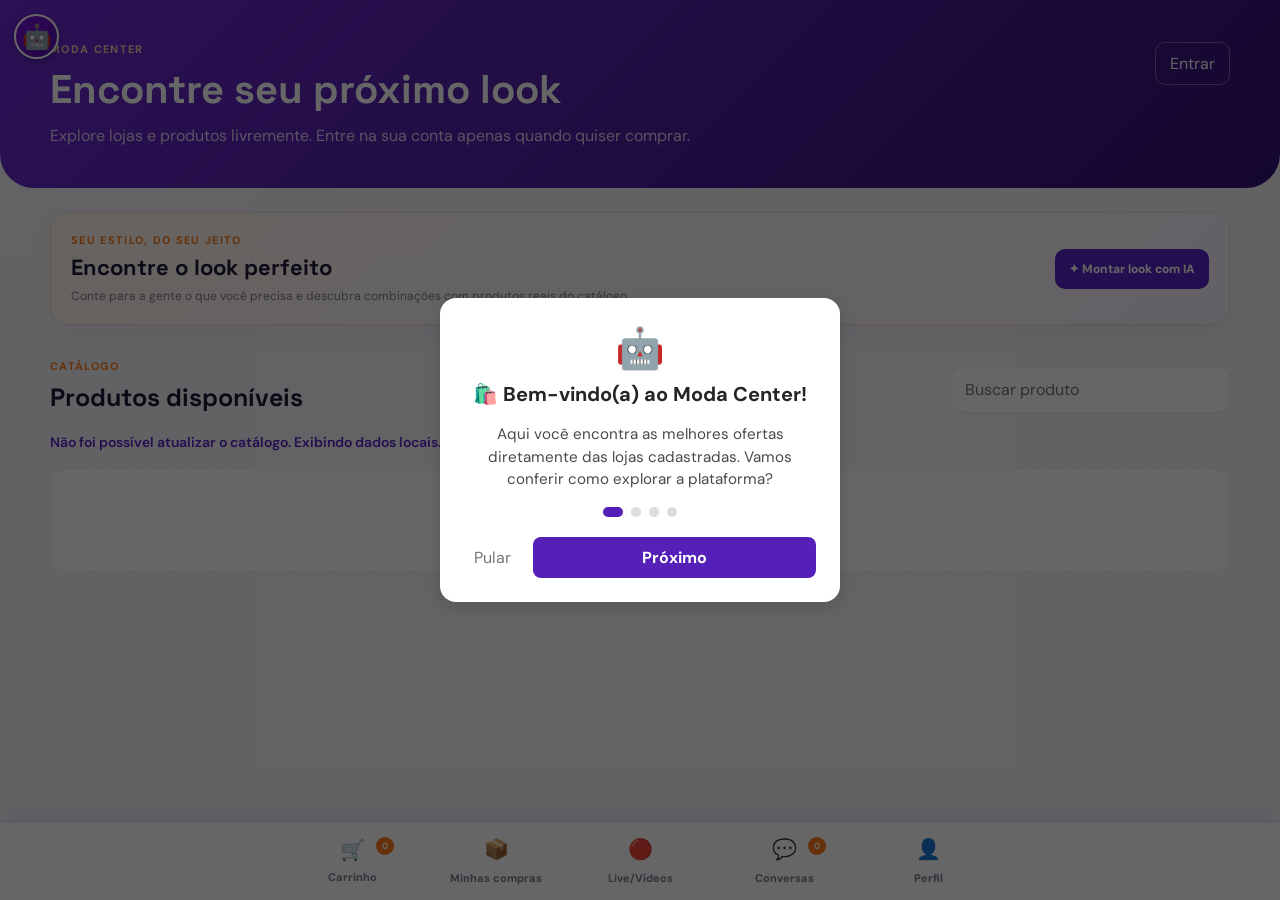
==== Moda-Center-Marketplace-Atualizado/Moda-Center-V5.3/Moda-Center-V5.3/index.html @ 2fdf91ef "Add files via upload" ====
<!doctype html>
<html lang="pt-BR">
<head>
<script>if (!/[?&](login|register|area)=/.test(location.search)) location.replace("Cliente/pages/cliente.html");</script>
<meta charset="utf-8">
<meta name="viewport" content="width=device-width, initial-scale=1, viewport-fit=cover">
<meta name="theme-color" content="#5520b8">
<title>Moda Center Santa Cruz</title>
<link rel="stylesheet" href="CSS-GLOBAL/global.css">
</head>
<body>
<!-- Container principal da página inicial e do modal de autenticação. -->
<div class="app">
  <!-- Area de destaque com a marca, a chamada principal e a imagem do local. -->
  <section class="hero">
    <div class="orange-shape"></div>
    <div class="content">
      <img class="logo" src="assets/images/logo.png" alt="Moda Center">
      <h1>MODA<br>CENTER</h1>
      <div class="city">SANTA CRUZ</div>
      <div class="divider"></div>
      <div class="subtitle">O MAIOR CENTRO DE MODA<br>DA <b>AM&Eacute;RICA LATINA</b></div>
    </div>
    <div class="photo"></div>
    <div class="white-curve"></div>
  </section>

  <!-- Menu inferior e atalhos de autenticacao. -->
  <section class="bottom">
    <nav class="nav" aria-label="Menu principal">
      <div class="nav-item"><img class="nav-icon-image" src="assets/images/sacola.png" alt=""><span>COMPRE<br>COM FACILIDADE</span></div>
      <div class="nav-item"><img class="nav-icon-image" src="assets/images/localizacao.png" alt=""><span>ENCONTRE<br>LOJAS</span></div>
      <div class="nav-item"><img class="nav-icon-image" src="assets/images/ofertas.png" alt=""><span>OFERTAS<br>EXCLUSIVAS</span></div>
      <div class="nav-item"><img class="nav-icon-image" src="assets/images/eventos.png" alt=""><span>EVENTOS<br>E NOVIDADES</span></div>
      <div class="nav-item"><div class="icon">&#9825;</div><span>FAVORITOS<br>E MUITO MAIS</span></div>
    </nav>

    <div class="actions">
      <button class="primary" data-auth="login">ENTRAR</button>
      <button data-auth="register">CADASTRAR</button>
    </div>
  </section>
</div>
<!-- Mensagens curtas de retorno, como a confirmacao de logout. -->
<div class="toast" id="toast"></div>
<!-- Modal compartilhado pelos fluxos de login e cadastro. -->
<div class="modal-backdrop" id="authBackdrop" role="dialog" aria-modal="true" aria-labelledby="authTitle">
  <div class="auth-modal">
    <button class="close-modal" id="closeModal" aria-label="Fechar">&times;</button>
    <img class="auth-logo" src="assets/images/logo.png" alt="">
    <h2 id="authTitle">Acesse sua conta</h2>
    <p id="authDescription">Entre para acompanhar suas lojas e favoritos.</p>
    <div class="auth-tabs" role="tablist">
      <button class="auth-tab active" data-tab="login" role="tab">ENTRAR</button>
      <button class="auth-tab" data-tab="register" role="tab">CADASTRAR</button>
    </div>
    <form class="auth-form active" id="loginForm">
      <label class="field">USUÁRIO OU E-MAIL<input type="text" name="email" autocomplete="username" required></label>
      <label class="field">SENHA<input type="password" name="password" autocomplete="current-password" required minlength="6"></label>
      <button class="auth-submit" type="submit">ENTRAR NA MINHA CONTA</button>
      <p class="auth-note" id="loginNote"></p>
    </form>
    <form class="auth-form" id="registerForm">
      <label class="field">NOME<input type="text" name="name" autocomplete="name" required minlength="2"></label>
      <label class="field">E-MAIL<input type="email" name="email" autocomplete="email" required></label>
      <label class="field">SENHA<input type="password" name="password" autocomplete="new-password" required minlength="6"></label>
      <fieldset class="profile-field">
        <legend>EU SOU (escolha o tipo de conta)</legend>
        <div class="profile-options">
          <label class="profile-option">
            <input type="radio" name="profile" value="cliente" required>
            <span class="profile-option-icon" aria-hidden="true">&#128722;</span>
            <span>CLIENTE</span>
            <span class="profile-option-hint">Quero comprar</span>
          </label>
          <label class="profile-option">
            <input type="radio" name="profile" value="comerciante">
            <span class="profile-option-icon" aria-hidden="true">&#127978;</span>
            <span>COMERCIANTE</span>
            <span class="profile-option-hint">Quero vender</span>
          </label>
        </div>
      </fieldset>
      <button class="auth-submit" type="submit">CRIAR MINHA CONTA</button>
      <p class="auth-note" id="registerNote"></p>
    </form>
  </div>
</div>
<script src="JAVASCRIPT-GLOBAL/main.js?v=20260907-2"></script>
</body>
</html>
---- Moda-Center-Marketplace-Atualizado/Moda-Center-V5.3/Moda-Center-V5.3/CSS-GLOBAL/global.css ----
:root{
  --purple:#5520bd;
  --purple-dark:#3920a8;
  --purple-light:#8634d4;
  --orange:#ff7a18;
}
/* Regras basicas compartilhadas por toda a pagina. */
*{box-sizing:border-box}
html,body{margin:0;min-height:100%;font-family:Arial,Helvetica,sans-serif}
body{min-height:0;background:#f1f1f1;color:#fff}
button{font:inherit}
input{font:inherit}

/* Layout principal para telas grandes. */
.app{width:100%;min-height:0;overflow:hidden;position:relative;background:radial-gradient(circle at 50% 25%,#8138cf 0,#5d25c0 42%,#3520a7 100%)}
.hero{min-height:calc(100vh - 210px);position:relative;overflow:hidden;padding:42px 7vw 190px}
.hero:before,.hero:after{content:"";position:absolute;border:2px solid rgba(255,255,255,.11);border-radius:45px;width:280px;height:180px;pointer-events:none}
.hero:before{left:-170px;top:70px;transform:rotate(28deg)}
.hero:after{right:-170px;top:70px;transform:rotate(-28deg)}
.orange-shape{position:absolute;left:-170px;bottom:105px;width:520px;height:230px;background:var(--orange);border-radius:0 0 100% 0;transform:rotate(22deg);z-index:1}
.orange-shape:after{content:"";position:absolute;width:400px;height:170px;left:230px;top:75px;background:rgba(255,224,202,.95);border-radius:50%}
.content{position:relative;z-index:5;width:min(540px,100%);margin:0 auto;text-align:center}
.logo{width:145px;height:auto;display:block;margin:0 auto 12px}
h1{margin:0;font-size:clamp(48px,6vw,76px);line-height:.88;letter-spacing:-3px;font-weight:900;text-shadow:0 3px 10px rgba(30,10,80,.28)}
.city{margin-top:18px;font-size:clamp(14px,1.6vw,19px);letter-spacing:8px;font-weight:800;text-shadow:0 2px 7px rgba(30,10,80,.25)}
.divider{width:230px;height:4px;margin:17px auto 13px;background:linear-gradient(90deg,#ff7a18 0 25%,#f4d12b 25% 50%,#4cae45 50% 75%,#29a8d0 75%)}
.subtitle{font-size:15px;line-height:1.35;font-weight:700;text-shadow:0 2px 7px rgba(30,10,80,.28)}
.subtitle b{font-weight:900}
.photo{position:absolute;left:0;right:0;bottom:0;height:48%;background:url("../assets/images/moda2.png") center/cover no-repeat;clip-path:ellipse(72% 68% at 50% 74%);z-index:2;pointer-events:none}
.photo:after{content:"";position:absolute;inset:0;background:linear-gradient(to bottom,rgba(85,32,189,.05),transparent 40%)}
.white-curve{position:absolute;z-index:3;left:-10%;right:-10%;bottom:-1px;height:105px;background:#fff;border-radius:50% 50% 0 0/80% 80% 0 0;transform:rotate(-1deg)}
.bottom{min-height:210px;background:#fff;color:#6825be;position:relative;z-index:8;padding:0 7vw 24px}
.nav{position:absolute;left:50%;top:-62px;transform:translateX(-50%);width:min(760px,86%);height:92px;background:rgba(255,255,255,.98);border-radius:20px 20px 0 0;box-shadow:0 -4px 18px rgba(0,0,0,.08);display:flex}
.nav-item{flex:1;display:flex;flex-direction:column;align-items:center;justify-content:center;gap:7px;text-align:center;font-size:10px;line-height:1.18;font-weight:800;letter-spacing:.15px;padding:4px 5px}
.nav-icon-image{width:30px;height:30px;display:block;object-fit:contain}
.icon{font-size:30px;font-weight:300;line-height:1;filter:drop-shadow(0 1px 2px rgba(0,0,0,.08))}
.nav-item:nth-child(1) .icon{color:#7830ca}.nav-item:nth-child(2){color:#248fd1}.nav-item:nth-child(2) .icon{color:#248fd1}.nav-item:nth-child(3){color:#ff4c3f}.nav-item:nth-child(4){color:#ff7a18}.nav-item:nth-child(3) .icon{color:#ff4c3f}.nav-item:nth-child(4) .icon{color:#ff7a18}.nav-item:nth-child(5) .icon{color:#4cae45}
.actions{width:min(420px,100%);margin:0 auto;padding-top:28px}
.actions button{width:100%;height:44px;border-radius:11px;border:2px solid #8031d0;background:#fff;color:#6820b7;font-size:13px;font-weight:800;letter-spacing:.5px;cursor:pointer;margin-top:9px;box-shadow:0 4px 12px rgba(70,20,150,.10);transition:transform .15s,box-shadow .15s,filter .15s}
.actions .primary{margin-top:0;border:0;color:#fff;background:linear-gradient(135deg,#9b45df,#6820b7);box-shadow:0 6px 16px rgba(91,25,170,.25)}
.actions button:hover{filter:brightness(1.04);transform:translateY(-1px);box-shadow:0 7px 16px rgba(70,20,150,.16)}
.actions button:active{transform:translateY(0)}
.toast{position:fixed;left:50%;bottom:25px;transform:translate(-50%,20px);opacity:0;pointer-events:none;padding:10px 16px;border-radius:20px;background:#fff;color:#6523ba;box-shadow:0 5px 20px rgba(0,0,0,.2);font-size:12px;z-index:20;transition:.2s}
.toast.show{opacity:1;transform:translate(-50%,0)}
.modal-backdrop{position:fixed;inset:0;z-index:30;display:flex;align-items:center;justify-content:center;padding:20px;background:rgba(25,10,65,.58);opacity:0;visibility:hidden;transition:opacity .2s,visibility .2s}
.modal-backdrop.open{opacity:1;visibility:visible}
.auth-modal{width:min(430px,100%);position:relative;padding:30px;border-radius:18px;background:#fff;color:#32146f;box-shadow:0 18px 55px rgba(21,5,68,.35);transform:translateY(12px);transition:transform .2s}
.modal-backdrop.open .auth-modal{transform:translateY(0)}
.close-modal{position:absolute;top:12px;right:14px;border:0;background:transparent;color:#6a35ad;font-size:25px;line-height:1;cursor:pointer}
.auth-logo{width:72px;display:block;margin:0 auto 8px}.auth-modal h2{margin:0;text-align:center;font-size:25px;color:#5520bd}.auth-modal p{margin:7px 0 20px;text-align:center;color:#6f6680;font-size:13px}
.auth-tabs{display:flex;border-bottom:1px solid #e4dcef;margin-bottom:19px}.auth-tab{flex:1;border:0;border-bottom:3px solid transparent;background:transparent;color:#8a7b9c;padding:9px 4px;cursor:pointer;font-weight:800;font-size:13px}.auth-tab.active{border-color:#ff7a18;color:#5520bd}
.auth-form{display:none}.auth-form.active{display:block}.field{display:block;margin-bottom:13px;color:#56367d;font-size:12px;font-weight:800}.field input{width:100%;height:42px;margin-top:6px;padding:0 12px;border:1px solid #d7cbe6;border-radius:8px;outline:0;color:#34234c;background:#fcfbfe}.field input:focus{border-color:#8031d0;box-shadow:0 0 0 3px rgba(128,49,208,.12)}.profile-field{border:1px solid #ddd0f2;border-radius:16px;padding:16px;margin:12px 0 18px;background:rgba(250,248,255,.98);box-shadow:0 8px 24px rgba(35,8,85,.10)}
.profile-field legend{padding:0 7px;color:#5520bd;font-size:16px;font-weight:900;letter-spacing:0}
.profile-field-help{margin:4px 0 12px!important;text-align:left!important;color:#6f6680!important;font-size:12px!important;line-height:1.45!important}.profile-options{display:grid;grid-template-columns:repeat(2,minmax(0,1fr));gap:10px;margin-top:10px}
.profile-option{position:relative;display:flex;flex-direction:column;align-items:center;justify-content:center;gap:3px;min-height:104px;padding:12px 8px;border:2px solid #d7cbe6;border-radius:14px;color:#5e4a78;background:#fff;font-size:13px;font-weight:800;text-align:center;cursor:pointer;transition:border-color .15s,background .15s,box-shadow .15s,transform .15s}
.profile-option .profile-option-icon{font-size:25px;line-height:1;margin-bottom:2px}
.profile-option .profile-option-title{font-size:13px;font-weight:900;letter-spacing:.1px}.profile-option .profile-option-hint{color:#8f81a8;font-size:10px;font-weight:600}
.profile-option:hover{border-color:#b28ce0}
.profile-option:has(input:checked){border-color:#8031d0;background:#f4edff;color:#5520bd;box-shadow:0 5px 16px rgba(80,32,150,.14),0 0 0 3px rgba(128,49,208,.12);transform:translateY(-1px)}
.profile-option:has(input:checked) .profile-option-hint{color:#7a4bbf}
.profile-option input{position:absolute;inset:0;margin:0;opacity:0;cursor:pointer}.profile-option:has(input:focus-visible){outline:2px solid #8031d0;outline-offset:2px}
.auth-submit{width:100%;height:43px;border:0;border-radius:9px;background:linear-gradient(135deg,#9b45df,#6820b7);color:#fff;font-weight:800;cursor:pointer;margin-top:5px}.auth-note{min-height:17px;margin:12px 0 0!important;text-align:center;color:#dc443b!important;font-size:12px!important;font-weight:700}
.user-state{display:none;text-align:center;color:#5520bd;font-size:12px;font-weight:800;margin-top:10px}.user-state.visible{display:block}
.account-page{display:none;min-height:0;padding:40px 24px;align-items:center;justify-content:center;text-align:center;background:linear-gradient(145deg,#8138cf,#3920a8);color:#fff}.app.account-active .hero,.app.account-active .bottom{display:none}.app.account-active .account-page{display:flex}.account-content{width:min(460px,100%)}.account-content .auth-logo{width:105px;margin-bottom:18px}.account-content h2{margin:0;font-size:clamp(30px,5vw,48px);line-height:1;color:#fff}.account-content p{margin:14px 0 27px;font-size:16px;line-height:1.45;color:#f1eaff}.logout-button,.primary-button{width:min(280px,100%);height:46px;border:0;border-radius:10px;background:#ff7a18;color:#fff;font-weight:800;cursor:pointer;box-shadow:0 7px 18px rgba(35,8,85,.25)}
/* .primary-button reaproveita o mesmo visual de .logout-button (botão
   laranja de destaque) para outras telas que também precisam de um
   botão de ação principal, como o formulário de configuração da loja
   e o de cadastro de produto — sem duplicar a regra acima. */
.primary-button:disabled{opacity:.55;cursor:not-allowed;box-shadow:none}
.account-page .field,.account-page .profile-field{text-align:left;width:100%}
.account-content form{width:100%}
/* Ajuste de altura para desktop com viewport mais baixo. */
@media (min-width:701px) and (max-height:1000px){.hero{min-height:760px}.content{transform:translateY(-60px)}}
/* Reorganizacao responsiva para tablets e celulares. */
@media (max-width:700px){body{background:#fff}.app{min-height:100svh}.hero{min-height:calc(100svh - 180px);padding:26px 20px 165px}.content{width:100%;max-width:390px}.logo{width:105px;margin-bottom:7px}h1{font-size:44px;letter-spacing:-2px}.city{font-size:14px;letter-spacing:6px;margin-top:13px}.divider{width:174px;height:3px;margin:13px auto 11px}.subtitle{font-size:12px}.orange-shape{left:-130px;bottom:95px;width:330px;height:145px}.orange-shape:after{width:280px;height:110px;left:150px;top:50px}.photo{height:42%;clip-path:ellipse(92% 74% at 54% 73%)}.white-curve{height:82px}.bottom{min-height:180px;padding:0 25px 7px}.nav{top:-55px;width:calc(100% - 48px);height:80px;border-radius:16px 16px 0 0}.nav-item{font-size:7.5px;gap:5px;font-weight:800;letter-spacing:0}.icon,.nav-icon-image{font-size:25px;width:25px;height:25px}.actions{padding-top:27px;max-width:280px}.actions button{height:38px;border-radius:9px;font-size:11px;margin-top:7px}.auth-modal{padding:27px 21px}.account-page{padding:28px 20px}}
/* Reducoes finais para celulares muito pequenos. */
@media (max-width:360px){.hero{padding-left:12px;padding-right:12px}.logo{width:92px}h1{font-size:39px}.city{font-size:12px;letter-spacing:5px}.subtitle{font-size:11px}.nav{width:calc(100% - 28px)}.nav-item{font-size:6.5px}.icon{font-size:22px}.actions{max-width:250px}}

/* Segmentos do primeiro acesso: leitura mais clara e toque mais confortável. */
@media (max-width:480px){
  .profile-field{padding:14px;margin-top:10px}
  .profile-field legend{font-size:15px}
  .profile-options{gap:8px}
  .profile-option{min-height:96px;padding:10px 5px}
  .profile-option .profile-option-hint{font-size:9.5px}
}

/* =========================================================
   Primeiro acesso — rótulos principais com alto contraste
   e separados dos quadros brancos.
   ========================================================= */
.merchant-main-field{
  color:#fff!important;
  text-align:left;
  width:100%;
  margin:0 0 14px;
}
.merchant-main-label{
  display:block;
  margin:0 0 7px;
  color:#fff!important;
  font-size:14px;
  line-height:1.25;
  font-weight:900;
  letter-spacing:.1px;
  text-shadow:0 1px 2px rgba(35,10,80,.22);
}
.merchant-main-field input{
  width:100%;
  box-sizing:border-box;
}
.merchant-segment-section{
  width:100%;
  margin:2px 0 18px;
}
.merchant-segment-label{
  margin-bottom:8px;
}
.profile-field{
  width:100%;
  box-sizing:border-box;
  border:2px solid #d7cbe6;
  border-radius:16px;
  padding:15px;
  margin:0;
  background:#fff;
  box-shadow:0 8px 24px rgba(35,8,85,.10);
  text-align:left;
}
.profile-field .profile-field-help{
  margin:0 0 12px!important;
  color:#6f6680!important;
  font-size:12px!important;
  line-height:1.45!important;
}
.profile-field .profile-options{
  margin-top:0;
  gap:10px;
}
.sr-only{
  position:absolute!important;
  width:1px!important;
  height:1px!important;
  padding:0!important;
  margin:-1px!important;
  overflow:hidden!important;
  clip:rect(0,0,0,0)!important;
  white-space:nowrap!important;
  border:0!important;
}
@media (max-width:480px){
  .merchant-main-label{font-size:14px}
  .profile-field{padding:12px}
}

/* =========================================================
   Ajuste final de altura: o fundo termina junto do conteúdo,
   evitando a sensação de página vazia no final.
   ========================================================= */
html, body {
  min-height: 100%;
  height: auto;
}
body {
  min-height: 0;
}
main, .page, .container, .content, .content-wrap {
  min-height: 0;
}

/* V5.4.1 — responsividade transversal */
html { overflow-x: hidden; }
body { overflow-x: hidden; }
img, video, canvas, iframe, svg { max-width: 100%; }
input, select, textarea, button { max-width: 100%; }
*, *::before, *::after { min-width: 0; }
table { max-width: 100%; }
@media (max-width: 900px) {
  .content, .container, .page, .page-content, .main-content, .section-content { width: min(100% - 28px, 100%); margin-inline: auto; }
  .grid, .cards-grid, .product-grid, .store-product-grid { grid-template-columns: repeat(2, minmax(0, 1fr)); }
  .toolbar, .filters, .actions-row { flex-wrap: wrap; }
}
@media (max-width: 600px) {
  .grid, .cards-grid, .product-grid, .store-product-grid { grid-template-columns: 1fr; }
  .modal, .dialog, .panel, .store-view-dialog, .checkout-dialog { max-width: calc(100vw - 20px); }
  .form-row, .address-row, .two-columns, .split-grid { grid-template-columns: 1fr !important; }
  table { display: block; overflow-x: auto; white-space: nowrap; }
}
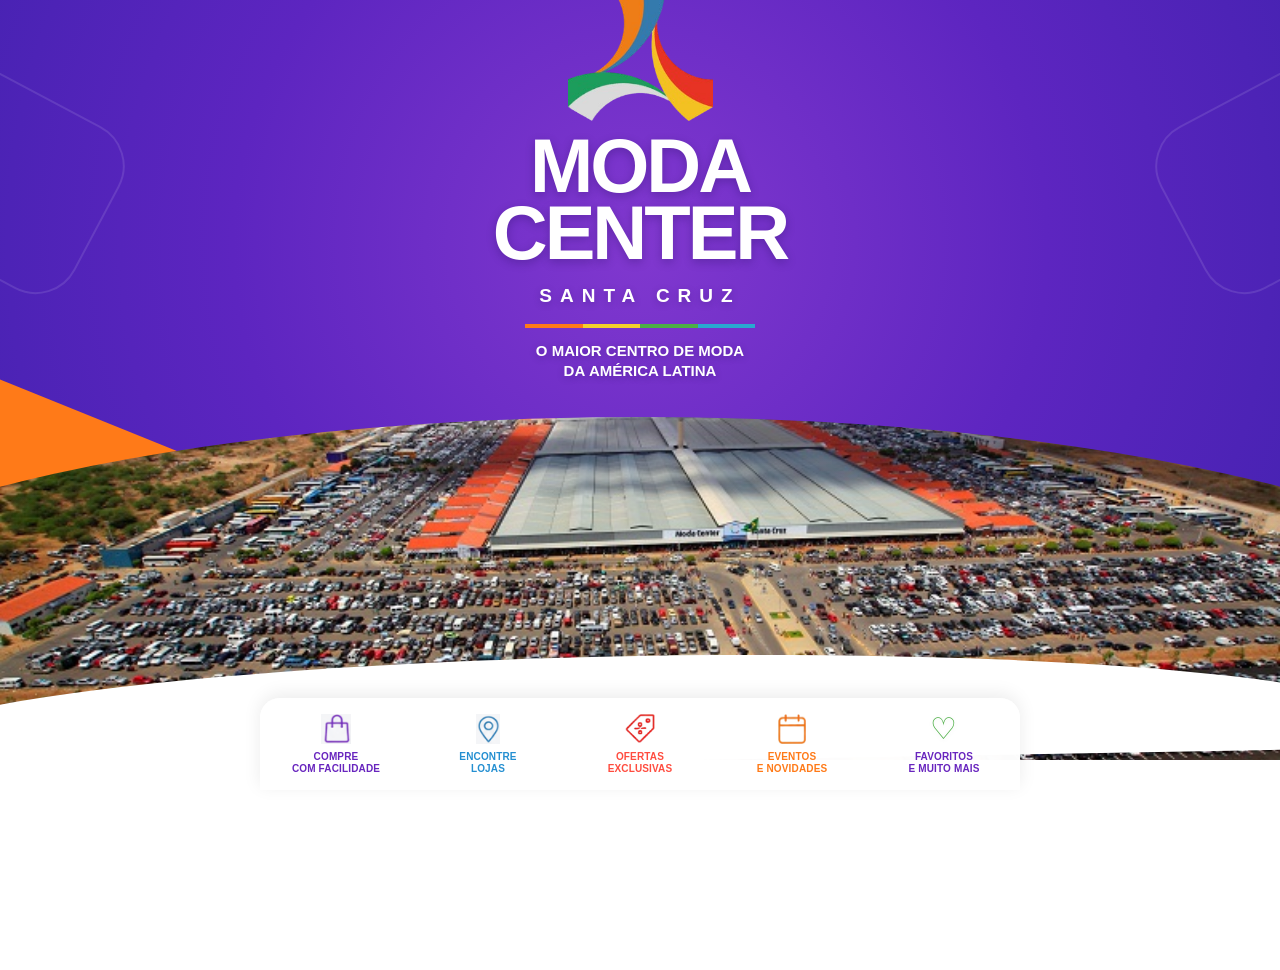
==== commit d3258e1d: "Add files via upload" ====
--- a/Moda-Center-Marketplace-Atualizado/Moda-Center-V5.3/Moda-Center-V5.3/index.html
+++ b/Moda-Center-Marketplace-Atualizado/Moda-Center-V5.3/Moda-Center-V5.3/index.html
@@ -1,12 +1,17 @@
 <!doctype html>
 <html lang="pt-BR">
 <head>
-<script>if (!/[?&](login|register|area)=/.test(location.search)) location.replace("Cliente/pages/cliente.html");</script>
+<script>/* Tela de abertura da marca: depois da animação, segue para o catálogo público. */ history.replaceState(null, "", location.pathname); window.setTimeout(() => location.replace("Cliente/pages/cliente.html"), 3000);</script>
 <meta charset="utf-8">
 <meta name="viewport" content="width=device-width, initial-scale=1, viewport-fit=cover">
 <meta name="theme-color" content="#5520b8">
 <title>Moda Center Santa Cruz</title>
 <link rel="stylesheet" href="CSS-GLOBAL/global.css">
+<style>
+/* A página inicial é apenas uma abertura visual; autenticação fica no perfil. */
+.actions, #authBackdrop { display: none !important; }
+.nav-item { cursor: default; }
+</style>
 </head>
 <body>
 <!-- Container principal da página inicial e do modal de autenticação. -->
